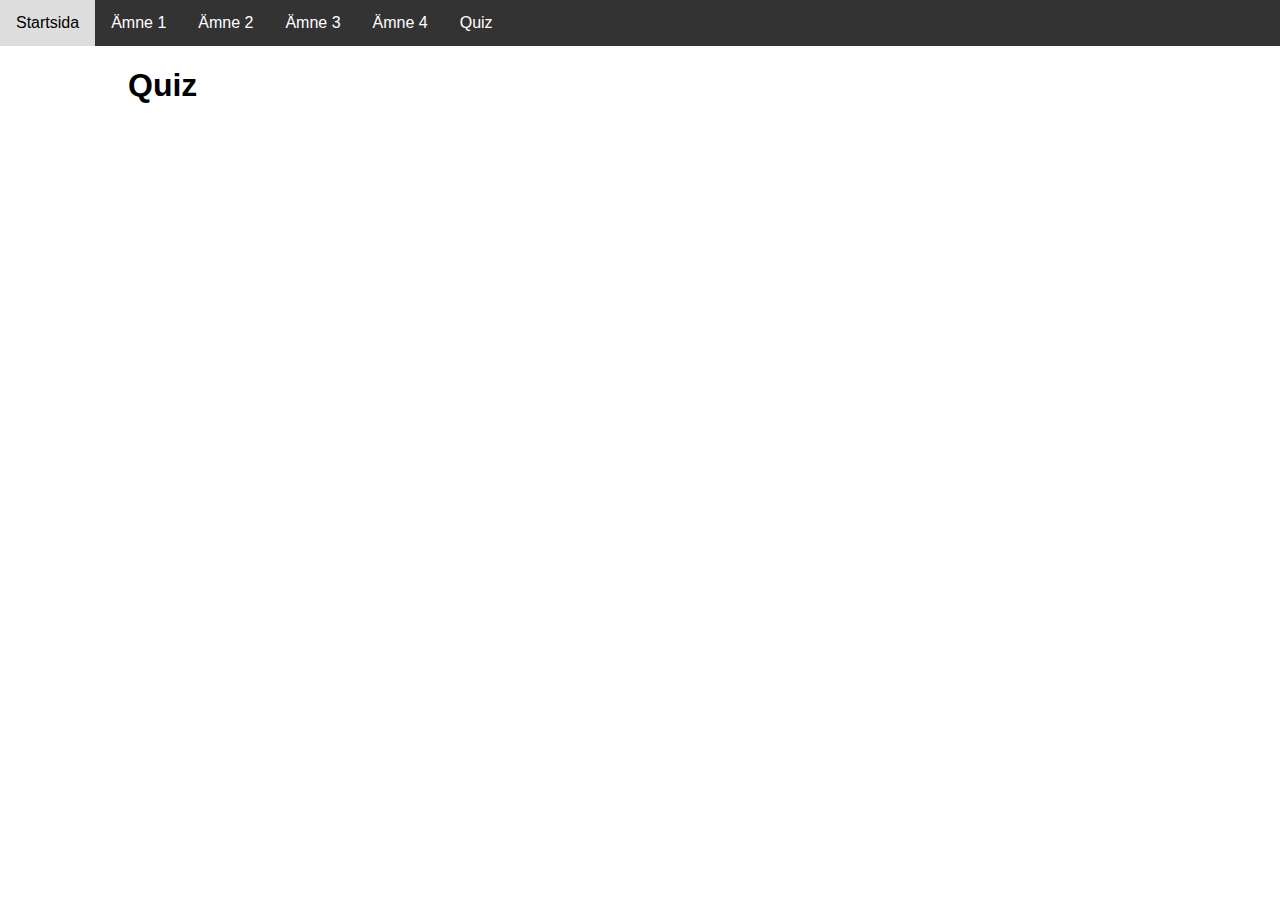
==== quiz.html @ 32bd8391 "Added a simple template of the site" ====
<!DOCTYPE html>
<html>

<head>
	<link rel="stylesheet" type="text/css" href="styles.css">
</head>

<body>
	<div class="navbar">
		<a href="index.html">Startsida</a>
		<a href="subject1.html">Ämne 1</a>
		<a href="subject2.html">Ämne 2</a>
		<a href="subject3.html">Ämne 3</a>
		<a href="subject4.html">Ämne 4</a>
		<a href="quiz.html">Quiz</a>
	</div>
	<div class="content">
		<h1>Quiz</h1>
	</div>
</body>

</html>
---- styles.css ----
/* Basic styles for your website */
body {
	font-family: Arial, sans-serif;
	margin: 0;
	padding: 0;
}

.navbar {
	background-color: #333;
	overflow: hidden;
}

.navbar a {
	float: left;
	display: block;
	color: white;
	text-align: center;
	padding: 14px 16px;
	text-decoration: none;
}

.navbar a:hover {
	background-color: #ddd;
	color: black;
}

.content {
	width: 80%;
	margin: auto;
}
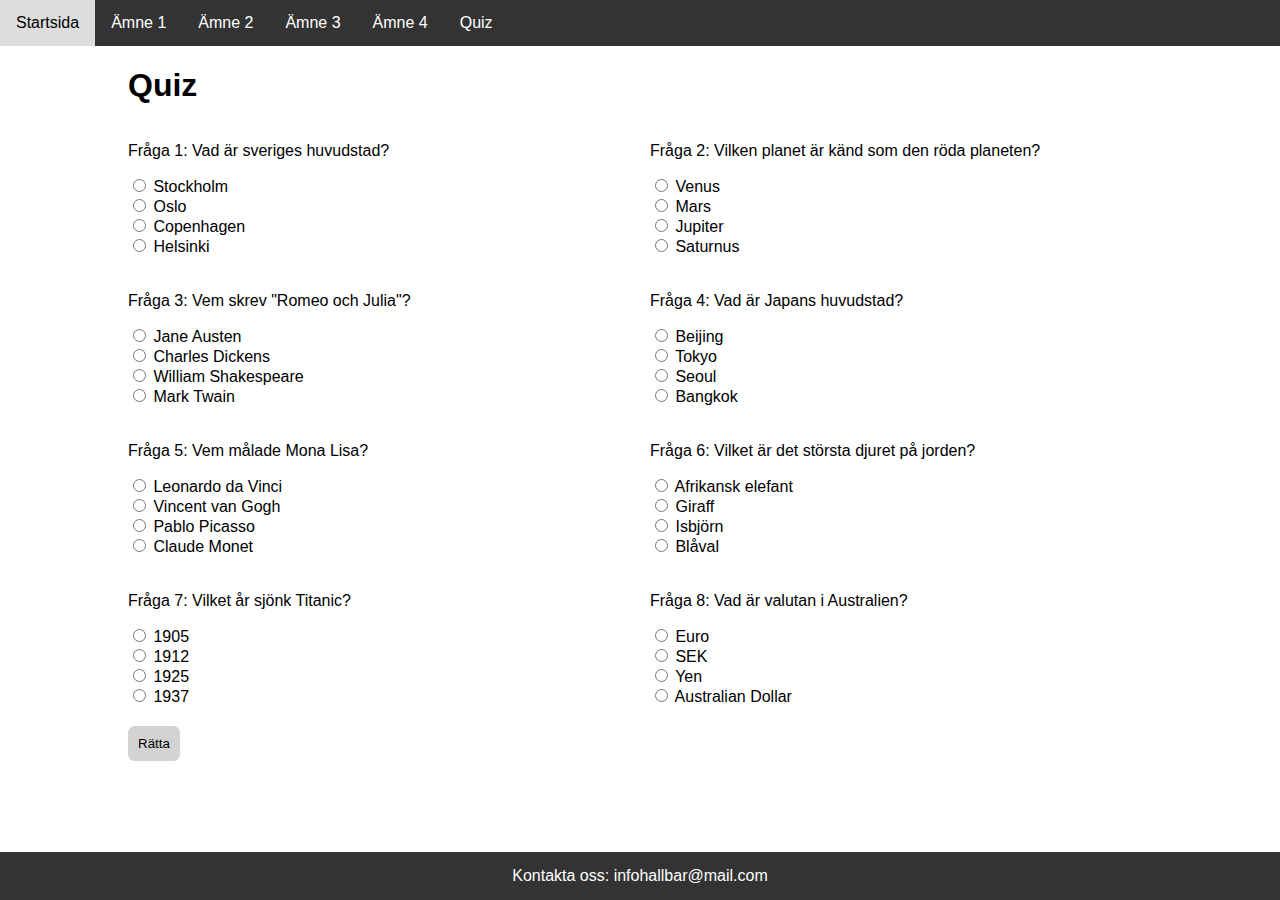
==== commit 00c9c752: "Done with sketches of the pages" ====
--- a/quiz.html
+++ b/quiz.html
@@ -6,17 +6,101 @@
 </head>
 
 <body>
-	<div class="navbar">
-		<a href="index.html">Startsida</a>
-		<a href="subject1.html">Ämne 1</a>
-		<a href="subject2.html">Ämne 2</a>
-		<a href="subject3.html">Ämne 3</a>
-		<a href="subject4.html">Ämne 4</a>
-		<a href="quiz.html">Quiz</a>
+	<div class="page-container">
+		<div class="navbar">
+			<a href="index.html">Startsida</a>
+			<a href="subject1.html">Ämne 1</a>
+			<a href="subject2.html">Ämne 2</a>
+			<a href="subject3.html">Ämne 3</a>
+			<a href="subject4.html">Ämne 4</a>
+			<a href="quiz.html">Quiz</a>
+		</div>
+
+		<div class="content">
+			<h1>Quiz</h1>
+
+			<div class="questions-container">
+				<!-- Fråga 1 -->
+				<div class="question">
+					<p>Fråga 1: Vad är sveriges huvudstad?</p>
+					<label><input type="radio" name="q1" value="TRUE"> Stockholm</label>
+					<label><input type="radio" name="q1"> Oslo</label>
+					<label><input type="radio" name="q1"> Copenhagen</label>
+					<label><input type="radio" name="q1"> Helsinki</label>
+				</div>
+
+				<!-- Fråga 2 -->
+				<div class="question">
+					<p>Fråga 2: Vilken planet är känd som den röda planeten?</p>
+					<label><input type="radio" name="q2"> Venus</label>
+					<label><input type="radio" name="q2" value="TRUE"> Mars</label>
+					<label><input type="radio" name="q2"> Jupiter</label>
+					<label><input type="radio" name="q2"> Saturnus</label>
+				</div>
+
+				<!-- Fråga 3 -->
+				<div class="question">
+					<p>Fråga 3: Vem skrev "Romeo och Julia"?</p>
+					<label><input type="radio" name="q3"> Jane Austen</label>
+					<label><input type="radio" name="q3"> Charles Dickens</label>
+					<label><input type="radio" name="q3" value="TRUE"> William Shakespeare</label>
+					<label><input type="radio" name="q3"> Mark Twain</label>
+				</div>
+
+				<!-- Fråga 4 -->
+				<div class="question">
+					<p>Fråga 4: Vad är Japans huvudstad?</p>
+					<label><input type="radio" name="q4"> Beijing</label>
+					<label><input type="radio" name="q4" value="TRUE"> Tokyo</label>
+					<label><input type="radio" name="q4"> Seoul</label>
+					<label><input type="radio" name="q4"> Bangkok</label>
+				</div>
+
+				<!-- Fråga 5 -->
+				<div class="question">
+					<p>Fråga 5: Vem målade Mona Lisa?</p>
+					<label><input type="radio" name="q5" value="TRUE"> Leonardo da Vinci</label>
+					<label><input type="radio" name="q5"> Vincent van Gogh</label>
+					<label><input type="radio" name="q5"> Pablo Picasso</label>
+					<label><input type="radio" name="q5"> Claude Monet</label>
+				</div>
+
+				<!-- Fråga 6 -->
+				<div class="question">
+					<p>Fråga 6: Vilket är det största djuret på jorden?</p>
+					<label><input type="radio" name="q6"> Afrikansk elefant</label>
+					<label><input type="radio" name="q6"> Giraff</label>
+					<label><input type="radio" name="q6"> Isbjörn</label>
+					<label><input type="radio" name="q6" value="TRUE"> Blåval</label>
+				</div>
+
+				<!-- Fråga 7 -->
+				<div class="question">
+					<p>Fråga 7: Vilket år sjönk Titanic?</p>
+					<label><input type="radio" name="q7"> 1905</label><label>
+					<input type="radio" name="q7" value="TRUE"> 1912</label>
+					<label><input type="radio" name="q7"> 1925</label>
+					<label><input type="radio" name="q7"> 1937</label>
+				</div>
+
+				<!-- Fråga 8 -->
+				<div class="question">
+					<p>Fråga 8: Vad är valutan i Australien?</p>
+					<label><input type="radio" name="q8"> Euro</label>
+					<label><input type="radio" name="q8"> SEK</label>
+					<label><input type="radio" name="q8"> Yen</label>
+					<label><input type="radio" name="q8" value="TRUE"> Australian Dollar</label>
+				</div>
+			</div>
+			<button id="submit-button" onclick="checkAnswers()">Rätta</button>
+		</div>
+
+		<div class="footer">
+			Kontakta oss: infohallbar@mail.com
+		</div>
 	</div>
-	<div class="content">
-		<h1>Quiz</h1>
-	</div>
+
+	<script src="scripts.js"></script>
 </body>
 
 </html>--- a/styles.css
+++ b/styles.css
@@ -1,8 +1,14 @@
-/* Basic styles for your website */
 body {
 	font-family: Arial, sans-serif;
 	margin: 0;
 	padding: 0;
+}
+
+.page-container {
+	position: relative;
+	min-height: 100vh; /*So that the footer can be at the bottom at all times*/
+	display: flex;
+	flex-direction: column;
 }
 
 .navbar {
@@ -25,6 +31,51 @@
 }
 
 .content {
+	flex: 1; /*If there is a small amount of content this make sure that the foter is at the bottom*/
 	width: 80%;
 	margin: auto;
+	overflow-y: auto; /*Enable scroll when there is a lot of content*/
+}
+
+.next-page-link {
+	text-decoration: none;
+}
+
+.footer {
+	width: 100%;
+	overflow: hidden;
+	background-color: #333;
+	color: white;
+	height: 3rem;
+	display: flex;
+	align-items: center; /*Aligns the text center vertically*/
+	justify-content: center; /*Aligns the text center horisontally*/
+}
+
+/*QUIZ*/
+.questions-container {
+	display: grid;
+	grid-template-columns: repeat(2, 1fr);
+	gap: 20px;
+}
+.question {
+	display: flex;
+	flex-direction: column;
+}
+
+#submit-button {
+	background-color: lightgrey;
+	border: none;
+	border-radius: 0.5em;
+	margin-top: 20px;
+	padding: 10px;
+}
+
+#submit-button:hover {
+	background-color: green;
+	color: white;
+	border: none;
+	border-radius: 0.5em;
+	margin-top: 20px;
+	padding: 10px;
 }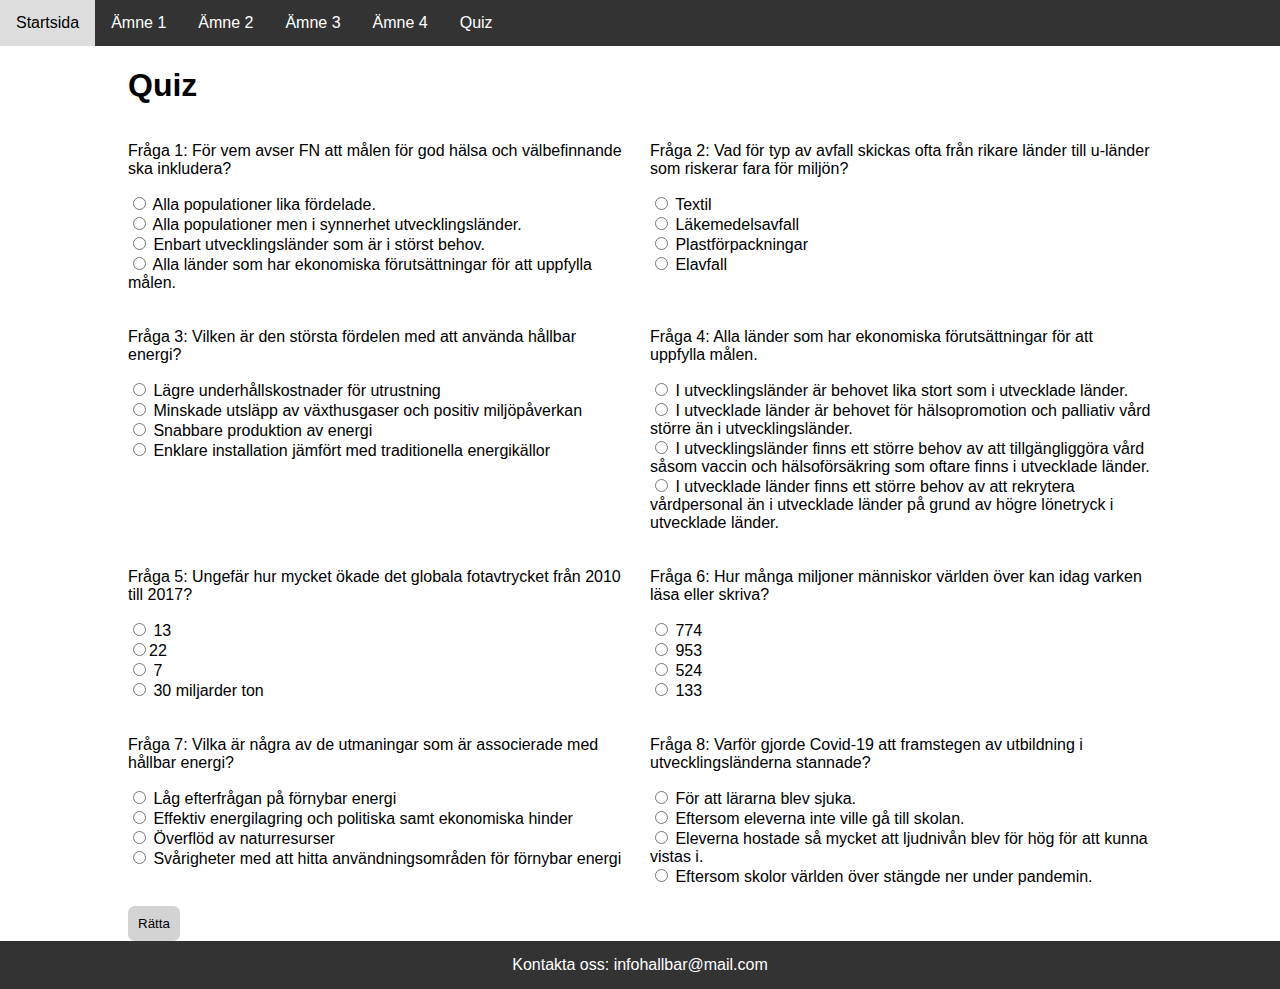
==== commit 28d7c574: "Rätt frågor i quizet" ====
--- a/quiz.html
+++ b/quiz.html
@@ -22,74 +22,76 @@
 			<div class="questions-container">
 				<!-- Fråga 1 -->
 				<div class="question">
-					<p>Fråga 1: Vad är sveriges huvudstad?</p>
-					<label><input type="radio" name="q1" value="TRUE"> Stockholm</label>
-					<label><input type="radio" name="q1"> Oslo</label>
-					<label><input type="radio" name="q1"> Copenhagen</label>
-					<label><input type="radio" name="q1"> Helsinki</label>
+					<p>Fråga 1: För vem avser FN att målen för god hälsa och välbefinnande ska inkludera?</p>
+					<label><input type="radio" name="q1"> Alla populationer lika fördelade.</label>
+					<label><input type="radio" name="q1" value="TRUE"> Alla populationer men i synnerhet utvecklingsländer.</label>
+					<label><input type="radio" name="q1"> Enbart utvecklingsländer som är i störst behov.</label>
+					<label><input type="radio" name="q1"> Alla länder som har ekonomiska förutsättningar för att uppfylla målen.</label>
 				</div>
 
 				<!-- Fråga 2 -->
 				<div class="question">
-					<p>Fråga 2: Vilken planet är känd som den röda planeten?</p>
-					<label><input type="radio" name="q2"> Venus</label>
-					<label><input type="radio" name="q2" value="TRUE"> Mars</label>
-					<label><input type="radio" name="q2"> Jupiter</label>
-					<label><input type="radio" name="q2"> Saturnus</label>
+					<p>Fråga 2: Vad för typ av avfall skickas ofta från rikare länder till u-länder som riskerar fara för miljön?</p>
+					<label><input type="radio" name="q2"> Textil</label>
+					<label><input type="radio" name="q2"> Läkemedelsavfall</label>
+					<label><input type="radio" name="q2"> Plastförpackningar</label>
+					<label><input type="radio" name="q2" value="TRUE"> Elavfall</label>
 				</div>
 
 				<!-- Fråga 3 -->
 				<div class="question">
-					<p>Fråga 3: Vem skrev "Romeo och Julia"?</p>
-					<label><input type="radio" name="q3"> Jane Austen</label>
-					<label><input type="radio" name="q3"> Charles Dickens</label>
-					<label><input type="radio" name="q3" value="TRUE"> William Shakespeare</label>
-					<label><input type="radio" name="q3"> Mark Twain</label>
+					<p>Fråga 3: Vilken är den största fördelen med att använda hållbar energi?</p>
+					<label><input type="radio" name="q3"> Lägre underhållskostnader för utrustning</label>
+					<label><input type="radio" name="q3" value="TRUE"> Minskade utsläpp av växthusgaser och positiv miljöpåverkan</label>
+					<label><input type="radio" name="q3"> Snabbare produktion av energi</label>
+					<label><input type="radio" name="q3"> Enklare installation jämfört med traditionella energikällor</label>
 				</div>
 
 				<!-- Fråga 4 -->
 				<div class="question">
-					<p>Fråga 4: Vad är Japans huvudstad?</p>
-					<label><input type="radio" name="q4"> Beijing</label>
-					<label><input type="radio" name="q4" value="TRUE"> Tokyo</label>
-					<label><input type="radio" name="q4"> Seoul</label>
-					<label><input type="radio" name="q4"> Bangkok</label>
+					<p>Fråga 4: Alla länder som har ekonomiska förutsättningar för att uppfylla målen.</p>
+					<label><input type="radio" name="q4"> I utvecklingsländer är behovet lika stort som i utvecklade länder.</label>
+					<label><input type="radio" name="q4"> I utvecklade länder är behovet för hälsopromotion och palliativ vård större än i utvecklingsländer.</label>
+					<label><input type="radio" name="q4" value="TRUE"> I utvecklingsländer finns ett större behov av att tillgängliggöra vård såsom vaccin och hälsoförsäkring som oftare finns
+					i utvecklade länder.</label>
+					<label><input type="radio" name="q4"> I utvecklade länder finns ett större behov av att rekrytera vårdpersonal än i utvecklade länder på grund av högre
+					lönetryck i utvecklade länder.</label>
 				</div>
 
 				<!-- Fråga 5 -->
 				<div class="question">
-					<p>Fråga 5: Vem målade Mona Lisa?</p>
-					<label><input type="radio" name="q5" value="TRUE"> Leonardo da Vinci</label>
-					<label><input type="radio" name="q5"> Vincent van Gogh</label>
-					<label><input type="radio" name="q5"> Pablo Picasso</label>
-					<label><input type="radio" name="q5"> Claude Monet</label>
+					<p>Fråga 5: Ungefär hur mycket ökade det globala fotavtrycket från 2010 till 2017?</p>
+					<label><input type="radio" name="q5" value="TRUE"> 13</label>
+					<label><input type="radio" name="q5">22 </label>
+					<label><input type="radio" name="q5"> 7</label>
+					<label><input type="radio" name="q5"> 30 miljarder ton</label>
 				</div>
 
 				<!-- Fråga 6 -->
 				<div class="question">
-					<p>Fråga 6: Vilket är det största djuret på jorden?</p>
-					<label><input type="radio" name="q6"> Afrikansk elefant</label>
-					<label><input type="radio" name="q6"> Giraff</label>
-					<label><input type="radio" name="q6"> Isbjörn</label>
-					<label><input type="radio" name="q6" value="TRUE"> Blåval</label>
+					<p>Fråga 6: Hur många miljoner människor världen över kan idag varken läsa eller skriva?</p>
+					<label><input type="radio" name="q6"  value="TRUE"> 774</label>
+					<label><input type="radio" name="q6"> 953</label>
+					<label><input type="radio" name="q6"> 524</label>
+					<label><input type="radio" name="q6"> 133</label>
 				</div>
 
 				<!-- Fråga 7 -->
 				<div class="question">
-					<p>Fråga 7: Vilket år sjönk Titanic?</p>
-					<label><input type="radio" name="q7"> 1905</label><label>
-					<input type="radio" name="q7" value="TRUE"> 1912</label>
-					<label><input type="radio" name="q7"> 1925</label>
-					<label><input type="radio" name="q7"> 1937</label>
+					<p>Fråga 7: Vilka är några av de utmaningar som är associerade med hållbar energi?</p>
+					<label><input type="radio" name="q7"> Låg efterfrågan på förnybar energi</label>
+					<label><input type="radio" name="q7" value="TRUE"> Effektiv energilagring och politiska samt ekonomiska hinder</label>
+					<label><input type="radio" name="q7"> Överflöd av naturresurser</label>
+					<label><input type="radio" name="q7"> Svårigheter med att hitta användningsområden för förnybar energi</label>
 				</div>
 
 				<!-- Fråga 8 -->
 				<div class="question">
-					<p>Fråga 8: Vad är valutan i Australien?</p>
-					<label><input type="radio" name="q8"> Euro</label>
-					<label><input type="radio" name="q8"> SEK</label>
-					<label><input type="radio" name="q8"> Yen</label>
-					<label><input type="radio" name="q8" value="TRUE"> Australian Dollar</label>
+					<p>Fråga 8: Varför gjorde Covid-19 att framstegen av utbildning i utvecklingsländerna stannade?</p>
+					<label><input type="radio" name="q8"> För att lärarna blev sjuka.</label>
+					<label><input type="radio" name="q8"> Eftersom eleverna inte ville gå till skolan.</label>
+					<label><input type="radio" name="q8"> Eleverna hostade så mycket att ljudnivån blev för hög för att kunna vistas i.</label>
+					<label><input type="radio" name="q8" value="TRUE"> Eftersom skolor världen över stängde ner under pandemin.</label>
 				</div>
 			</div>
 			<button id="submit-button" onclick="checkAnswers()">Rätta</button>
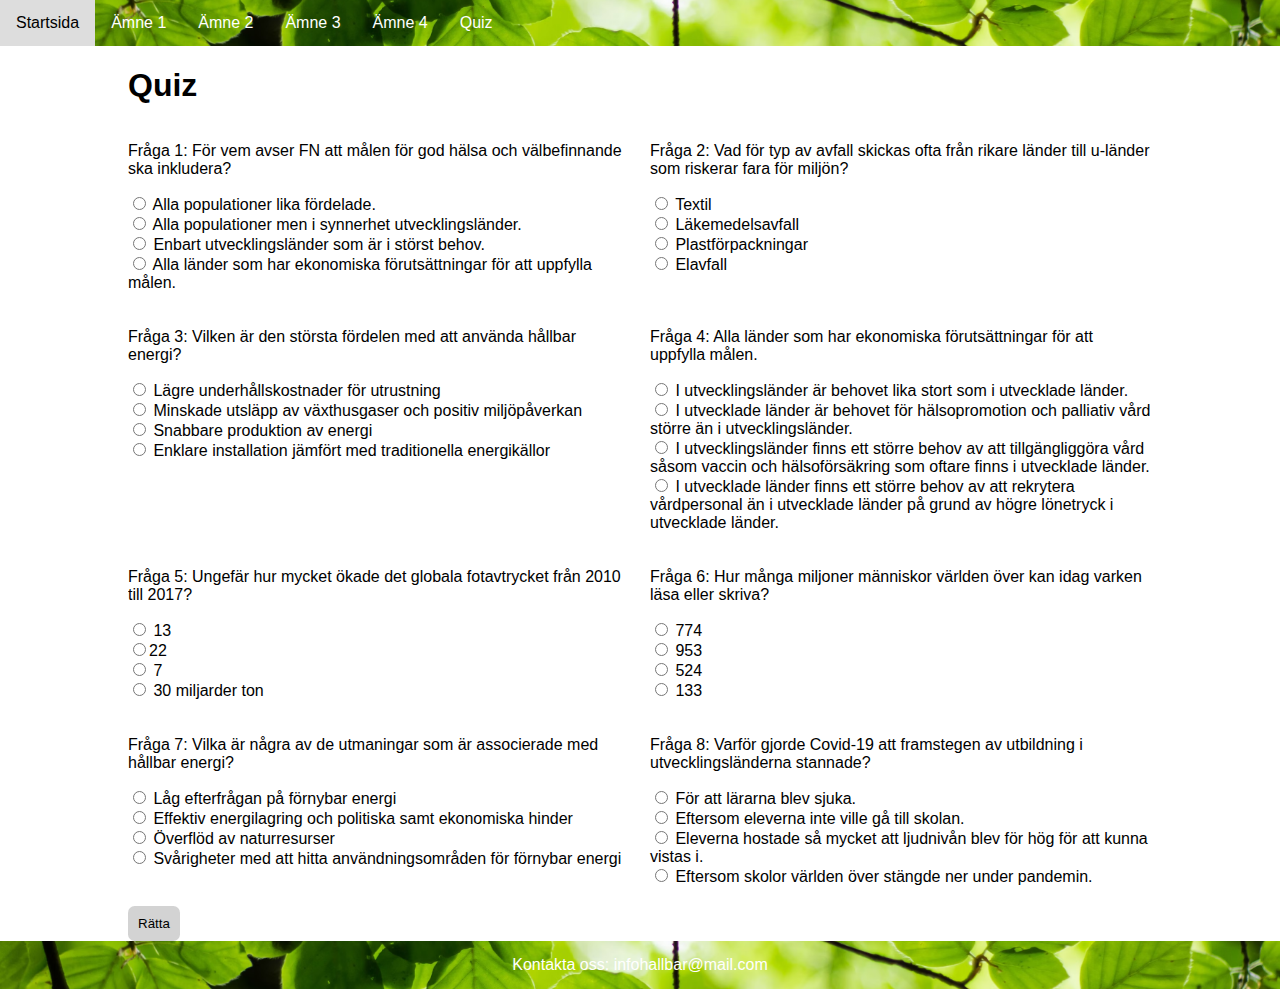
==== commit c0b35e9b: "Added styling and some images" ====
--- a/quiz.html
+++ b/quiz.html
@@ -7,7 +7,7 @@
 
 <body>
 	<div class="page-container">
-		<div class="navbar">
+		<div class="navbar background-image">
 			<a href="index.html">Startsida</a>
 			<a href="subject1.html">Ämne 1</a>
 			<a href="subject2.html">Ämne 2</a>
@@ -97,7 +97,7 @@
 			<button id="submit-button" onclick="checkAnswers()">Rätta</button>
 		</div>
 
-		<div class="footer">
+		<div class="footer background-image">
 			Kontakta oss: infohallbar@mail.com
 		</div>
 	</div>
--- a/styles.css
+++ b/styles.css
@@ -12,7 +12,6 @@
 }
 
 .navbar {
-	background-color: #333;
 	overflow: hidden;
 }
 
@@ -30,11 +29,23 @@
 	color: black;
 }
 
+/*Sets background on navbar and footer*/
+.background-image {
+	background-image: url("backgroundImage.avif");
+	background-size: cover;
+	background-position: center;
+}
+
 .content {
 	flex: 1; /*If there is a small amount of content this make sure that the foter is at the bottom*/
 	width: 80%;
 	margin: auto;
 	overflow-y: auto; /*Enable scroll when there is a lot of content*/
+}
+
+.subject-image {
+	height: 200px;
+	margin-left: 20px;
 }
 
 .next-page-link {
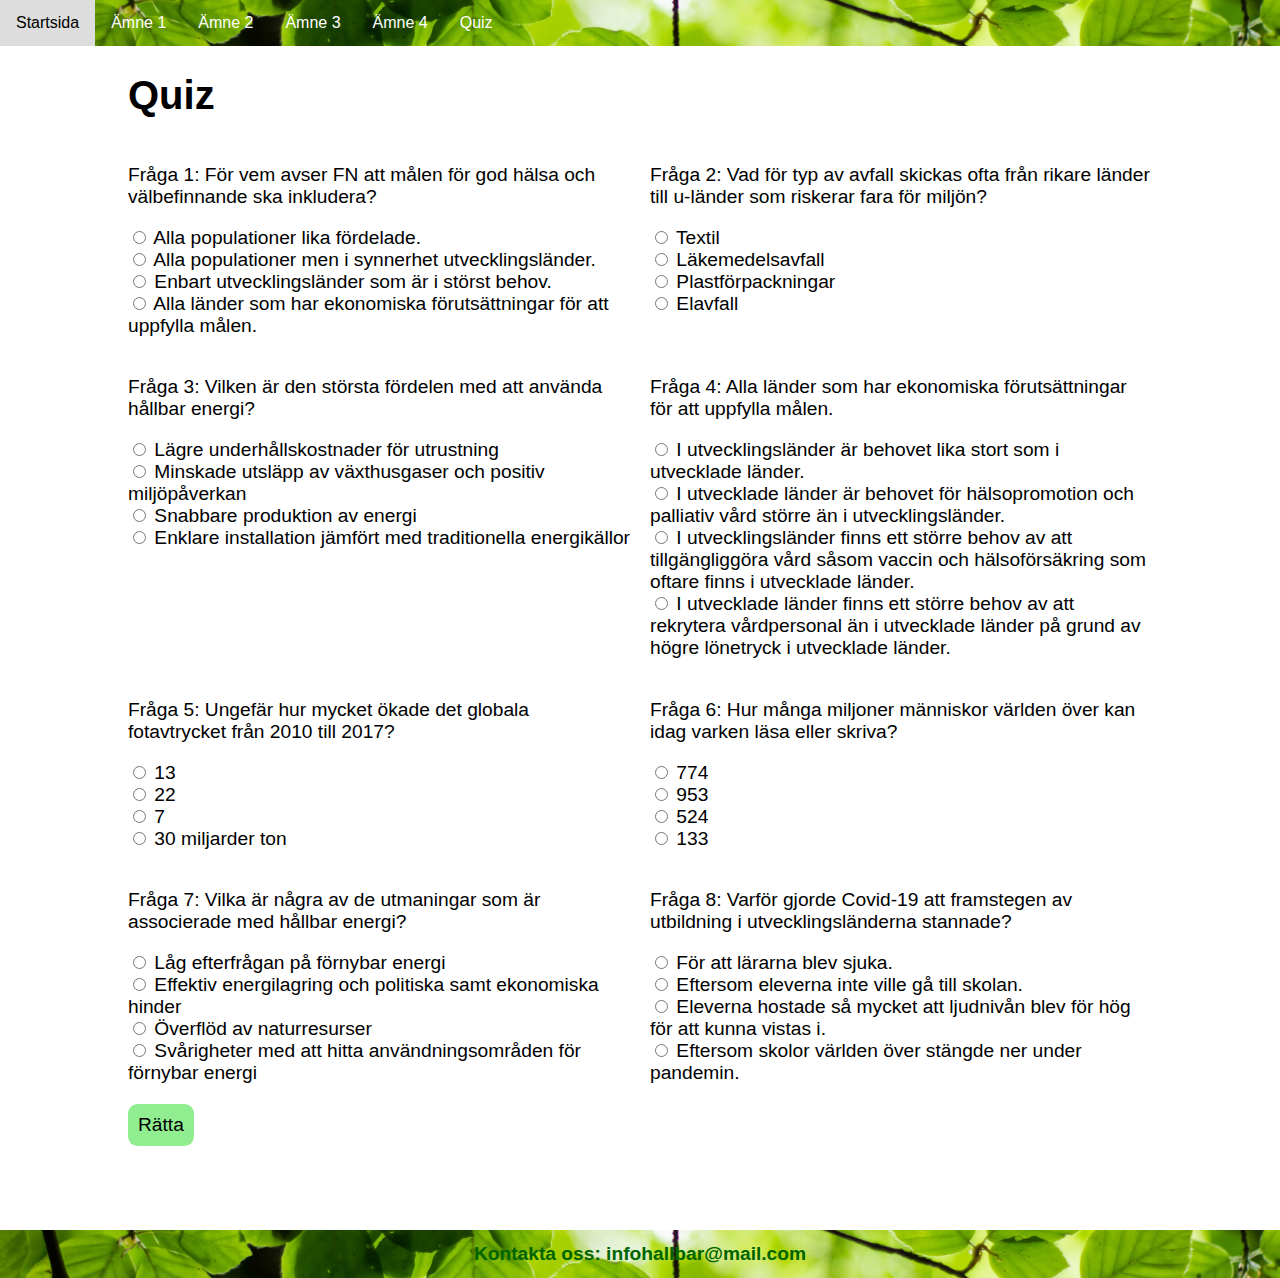
==== commit 00ca1efa: "Fixed styling on next page buttons" ====
--- a/quiz.html
+++ b/quiz.html
@@ -62,7 +62,7 @@
 				<div class="question">
 					<p>Fråga 5: Ungefär hur mycket ökade det globala fotavtrycket från 2010 till 2017?</p>
 					<label><input type="radio" name="q5" value="TRUE"> 13</label>
-					<label><input type="radio" name="q5">22 </label>
+					<label><input type="radio" name="q5"> 22 </label>
 					<label><input type="radio" name="q5"> 7</label>
 					<label><input type="radio" name="q5"> 30 miljarder ton</label>
 				</div>
--- a/styles.css
+++ b/styles.css
@@ -1,19 +1,31 @@
+/*Tags*/
 body {
 	font-family: Arial, sans-serif;
 	margin: 0;
 	padding: 0;
 }
 
+p {
+	font-size: 1.2em;
+}
+
+h1 {
+	font-size: 2.5em;
+}
+
+label {
+	font-size: 1.2em;
+}
+
+
+/*Classes*/
 .page-container {
-	position: relative;
 	min-height: 100vh; /*So that the footer can be at the bottom at all times*/
 	display: flex;
 	flex-direction: column;
+	
 }
 
-.navbar {
-	overflow: hidden;
-}
 
 .navbar a {
 	float: left;
@@ -29,34 +41,44 @@
 	color: black;
 }
 
-/*Sets background on navbar and footer*/
-.background-image {
+.background-image { /*Sets background on navbar and footer*/
 	background-image: url("backgroundImage.avif");
 	background-size: cover;
 	background-position: center;
 }
 
 .content {
-	flex: 1; /*If there is a small amount of content this make sure that the foter is at the bottom*/
+	flex: 1; /*If there is a small amount of content this make sure that the footer is at the bottom*/
 	width: 80%;
 	margin: auto;
-	overflow-y: auto; /*Enable scroll when there is a lot of content*/
+	padding-bottom: 64px;
 }
 
-.subject-image {
+.subject-image { /*The image on each page*/
 	height: 200px;
 	margin-left: 20px;
 }
 
 .next-page-link {
 	text-decoration: none;
+	font-size: 1.2em;
+	padding: 10px;
+	background-color: lightgreen;
+	color: black;
+	border-radius: 0.5em;
+}
+
+.next-page-link:hover {
+	background-color: darkgreen;
+	color: white;
 }
 
 .footer {
 	width: 100%;
-	overflow: hidden;
 	background-color: #333;
-	color: white;
+	color: darkgreen;
+	font-weight: bold;
+	font-size: 1.2em;
 	height: 3rem;
 	display: flex;
 	align-items: center; /*Aligns the text center vertically*/
@@ -75,18 +97,17 @@
 }
 
 #submit-button {
-	background-color: lightgrey;
+	background-color: lightgreen;
+	color: black;
+	font-size: 1.2em;
 	border: none;
 	border-radius: 0.5em;
 	margin-top: 20px;
 	padding: 10px;
+	margin-bottom: 20px;
 }
 
 #submit-button:hover {
-	background-color: green;
+	background-color: darkgreen;
 	color: white;
-	border: none;
-	border-radius: 0.5em;
-	margin-top: 20px;
-	padding: 10px;
 }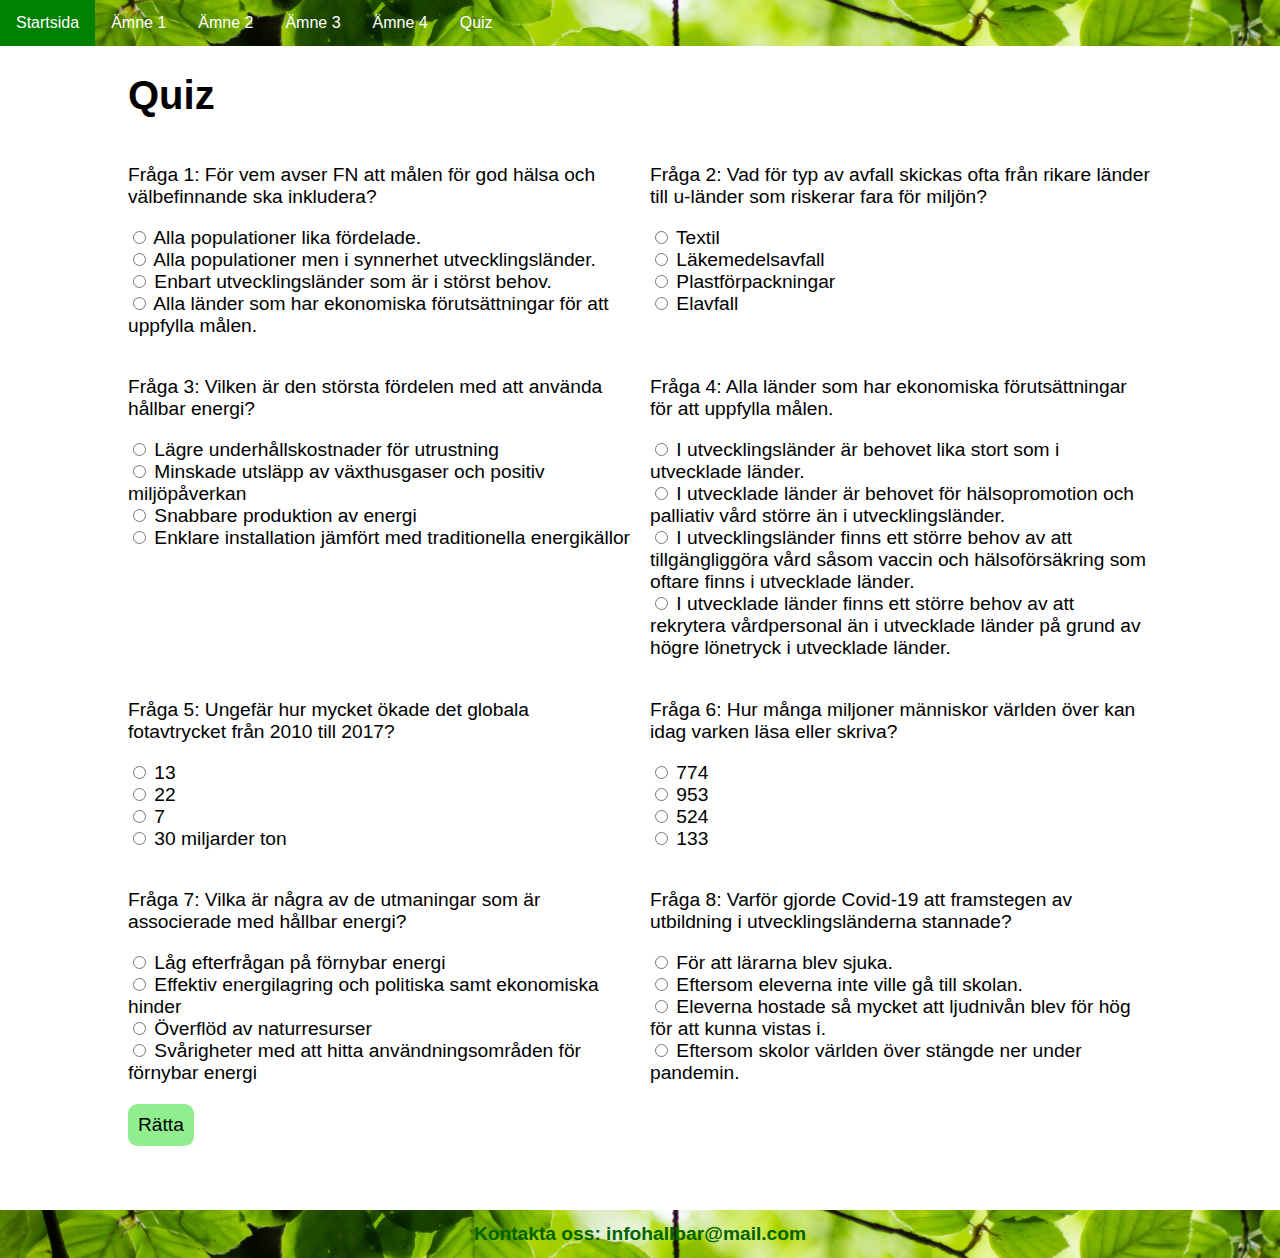
==== commit b523f176: "Added comments" ====
--- a/quiz.html
+++ b/quiz.html
@@ -2,11 +2,13 @@
 <html>
 
 <head>
+	<!--Link to styles file-->
 	<link rel="stylesheet" type="text/css" href="styles.css">
 </head>
 
 <body>
 	<div class="page-container">
+		<!--Navbar-->
 		<div class="navbar background-image">
 			<a href="index.html">Startsida</a>
 			<a href="subject1.html">Ämne 1</a>
@@ -16,11 +18,12 @@
 			<a href="quiz.html">Quiz</a>
 		</div>
 
+		<!--Content-->
 		<div class="content">
 			<h1>Quiz</h1>
 
 			<div class="questions-container">
-				<!-- Fråga 1 -->
+				<!-- Question 1 -->
 				<div class="question">
 					<p>Fråga 1: För vem avser FN att målen för god hälsa och välbefinnande ska inkludera?</p>
 					<label><input type="radio" name="q1"> Alla populationer lika fördelade.</label>
@@ -29,7 +32,7 @@
 					<label><input type="radio" name="q1"> Alla länder som har ekonomiska förutsättningar för att uppfylla målen.</label>
 				</div>
 
-				<!-- Fråga 2 -->
+				<!-- Question 2 -->
 				<div class="question">
 					<p>Fråga 2: Vad för typ av avfall skickas ofta från rikare länder till u-länder som riskerar fara för miljön?</p>
 					<label><input type="radio" name="q2"> Textil</label>
@@ -38,7 +41,7 @@
 					<label><input type="radio" name="q2" value="TRUE"> Elavfall</label>
 				</div>
 
-				<!-- Fråga 3 -->
+				<!-- Question 3 -->
 				<div class="question">
 					<p>Fråga 3: Vilken är den största fördelen med att använda hållbar energi?</p>
 					<label><input type="radio" name="q3"> Lägre underhållskostnader för utrustning</label>
@@ -47,7 +50,7 @@
 					<label><input type="radio" name="q3"> Enklare installation jämfört med traditionella energikällor</label>
 				</div>
 
-				<!-- Fråga 4 -->
+				<!-- Question 4 -->
 				<div class="question">
 					<p>Fråga 4: Alla länder som har ekonomiska förutsättningar för att uppfylla målen.</p>
 					<label><input type="radio" name="q4"> I utvecklingsländer är behovet lika stort som i utvecklade länder.</label>
@@ -58,7 +61,7 @@
 					lönetryck i utvecklade länder.</label>
 				</div>
 
-				<!-- Fråga 5 -->
+				<!-- Question 5 -->
 				<div class="question">
 					<p>Fråga 5: Ungefär hur mycket ökade det globala fotavtrycket från 2010 till 2017?</p>
 					<label><input type="radio" name="q5" value="TRUE"> 13</label>
@@ -67,7 +70,7 @@
 					<label><input type="radio" name="q5"> 30 miljarder ton</label>
 				</div>
 
-				<!-- Fråga 6 -->
+				<!-- Question 6 -->
 				<div class="question">
 					<p>Fråga 6: Hur många miljoner människor världen över kan idag varken läsa eller skriva?</p>
 					<label><input type="radio" name="q6"  value="TRUE"> 774</label>
@@ -76,7 +79,7 @@
 					<label><input type="radio" name="q6"> 133</label>
 				</div>
 
-				<!-- Fråga 7 -->
+				<!-- Question 7 -->
 				<div class="question">
 					<p>Fråga 7: Vilka är några av de utmaningar som är associerade med hållbar energi?</p>
 					<label><input type="radio" name="q7"> Låg efterfrågan på förnybar energi</label>
@@ -85,7 +88,7 @@
 					<label><input type="radio" name="q7"> Svårigheter med att hitta användningsområden för förnybar energi</label>
 				</div>
 
-				<!-- Fråga 8 -->
+				<!-- Question 8 -->
 				<div class="question">
 					<p>Fråga 8: Varför gjorde Covid-19 att framstegen av utbildning i utvecklingsländerna stannade?</p>
 					<label><input type="radio" name="q8"> För att lärarna blev sjuka.</label>
@@ -94,14 +97,18 @@
 					<label><input type="radio" name="q8" value="TRUE"> Eftersom skolor världen över stängde ner under pandemin.</label>
 				</div>
 			</div>
+
+			<!--Button to submit answers on quiz-->
 			<button id="submit-button" onclick="checkAnswers()">Rätta</button>
 		</div>
 
+		<!--Footer-->
 		<div class="footer background-image">
 			Kontakta oss: infohallbar@mail.com
 		</div>
 	</div>
 
+	<!--Link to script file-->
 	<script src="scripts.js"></script>
 </body>
 
--- a/styles.css
+++ b/styles.css
@@ -1,4 +1,4 @@
-/*Tags*/
+/*Tags on all pages*/
 body {
 	font-family: Arial, sans-serif;
 	margin: 0;
@@ -17,15 +17,12 @@
 	font-size: 1.2em;
 }
 
-
-/*Classes*/
+/*Classes for all pages*/
 .page-container {
 	min-height: 100vh; /*So that the footer can be at the bottom at all times*/
 	display: flex;
 	flex-direction: column;
-	
 }
-
 
 .navbar a {
 	float: left;
@@ -37,8 +34,7 @@
 }
 
 .navbar a:hover {
-	background-color: #ddd;
-	color: black;
+	background-color: green;
 }
 
 .background-image { /*Sets background on navbar and footer*/
@@ -59,7 +55,7 @@
 	margin-left: 20px;
 }
 
-.next-page-link {
+.next-page-link { /*The button at bottom of page to next page*/
 	text-decoration: none;
 	font-size: 1.2em;
 	padding: 10px;
@@ -68,7 +64,7 @@
 	border-radius: 0.5em;
 }
 
-.next-page-link:hover {
+.next-page-link:hover { /*When mouse hovers*/
 	background-color: darkgreen;
 	color: white;
 }
@@ -85,7 +81,7 @@
 	justify-content: center; /*Aligns the text center horisontally*/
 }
 
-/*QUIZ*/
+/*Classes for quiz page*/
 .questions-container {
 	display: grid;
 	grid-template-columns: repeat(2, 1fr);
@@ -104,10 +100,9 @@
 	border-radius: 0.5em;
 	margin-top: 20px;
 	padding: 10px;
-	margin-bottom: 20px;
 }
 
-#submit-button:hover {
+#submit-button:hover { /*When mouse hover submit button*/
 	background-color: darkgreen;
 	color: white;
 }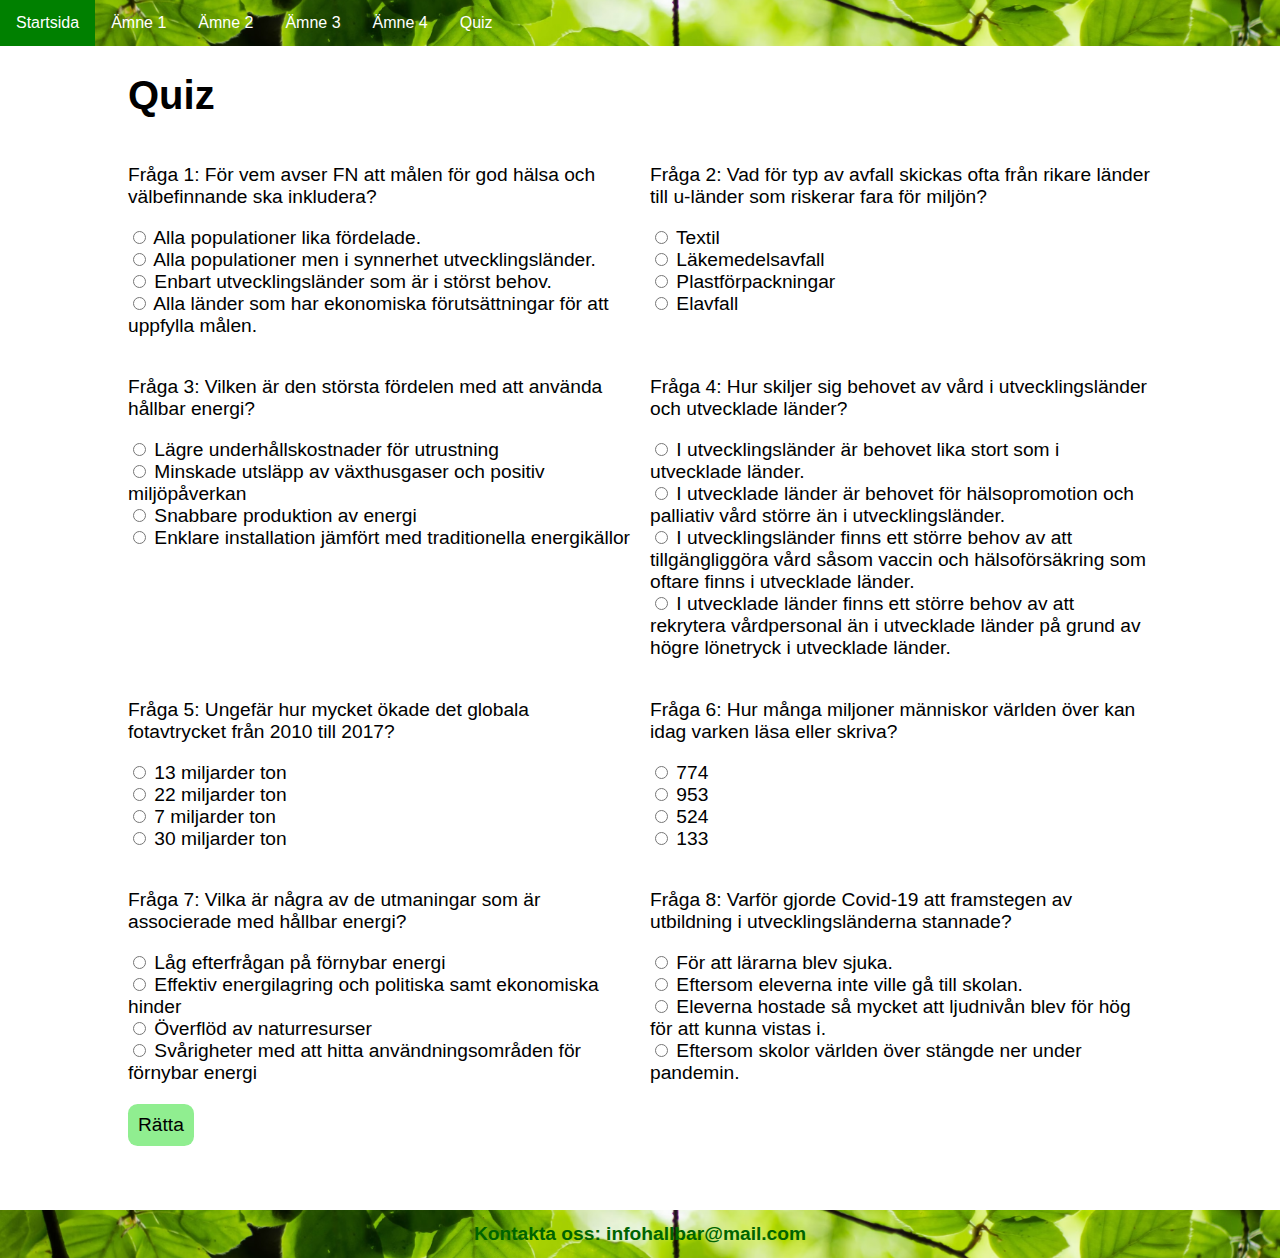
==== commit 5ea32751: "Finslipade koden" ====
--- a/quiz.html
+++ b/quiz.html
@@ -52,7 +52,7 @@
 
 				<!-- Question 4 -->
 				<div class="question">
-					<p>Fråga 4: Alla länder som har ekonomiska förutsättningar för att uppfylla målen.</p>
+					<p>Fråga 4: Hur skiljer sig behovet av vård i utvecklingsländer och utvecklade länder?</p>
 					<label><input type="radio" name="q4"> I utvecklingsländer är behovet lika stort som i utvecklade länder.</label>
 					<label><input type="radio" name="q4"> I utvecklade länder är behovet för hälsopromotion och palliativ vård större än i utvecklingsländer.</label>
 					<label><input type="radio" name="q4" value="TRUE"> I utvecklingsländer finns ett större behov av att tillgängliggöra vård såsom vaccin och hälsoförsäkring som oftare finns
@@ -64,9 +64,9 @@
 				<!-- Question 5 -->
 				<div class="question">
 					<p>Fråga 5: Ungefär hur mycket ökade det globala fotavtrycket från 2010 till 2017?</p>
-					<label><input type="radio" name="q5" value="TRUE"> 13</label>
-					<label><input type="radio" name="q5"> 22 </label>
-					<label><input type="radio" name="q5"> 7</label>
+					<label><input type="radio" name="q5" value="TRUE"> 13 miljarder ton</label>
+					<label><input type="radio" name="q5"> 22 miljarder ton</label>
+					<label><input type="radio" name="q5"> 7 miljarder ton</label>
 					<label><input type="radio" name="q5"> 30 miljarder ton</label>
 				</div>
 
--- a/styles.css
+++ b/styles.css
@@ -71,7 +71,6 @@
 
 .footer {
 	width: 100%;
-	background-color: #333;
 	color: darkgreen;
 	font-weight: bold;
 	font-size: 1.2em;
